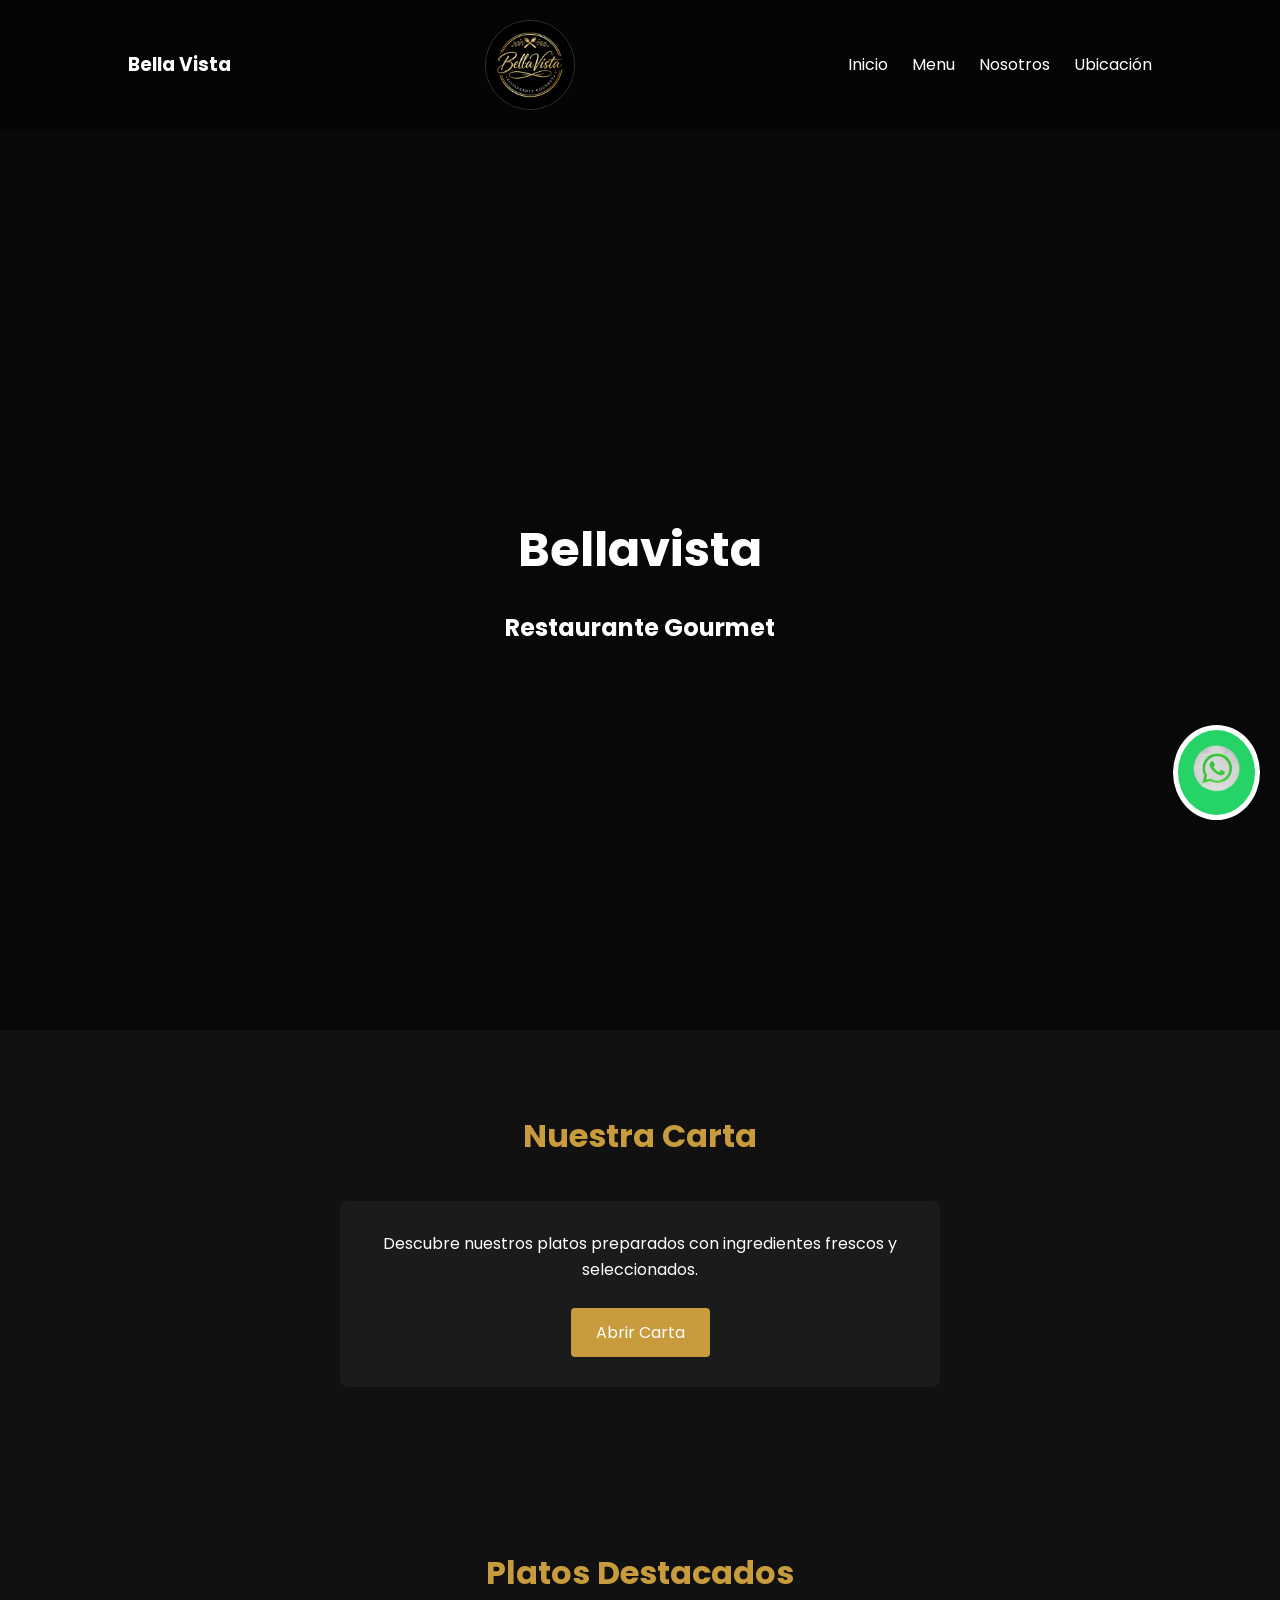
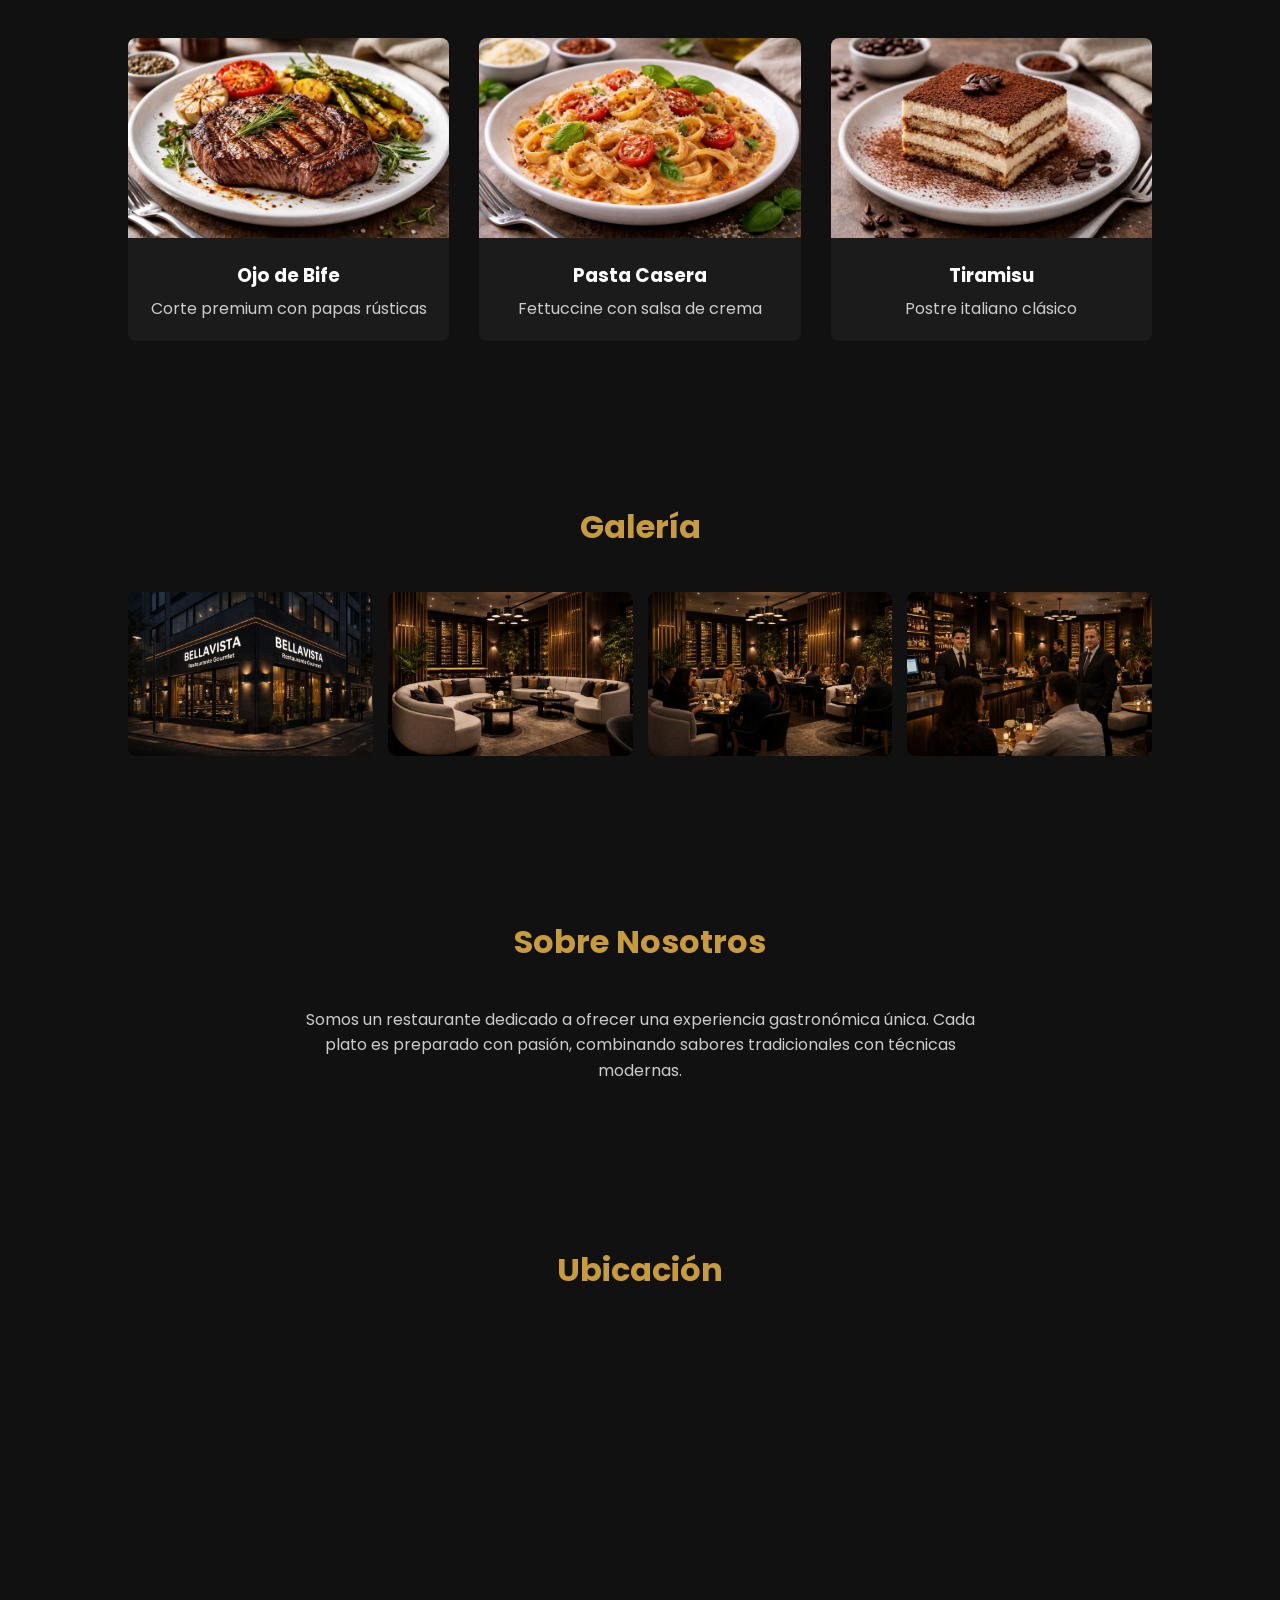
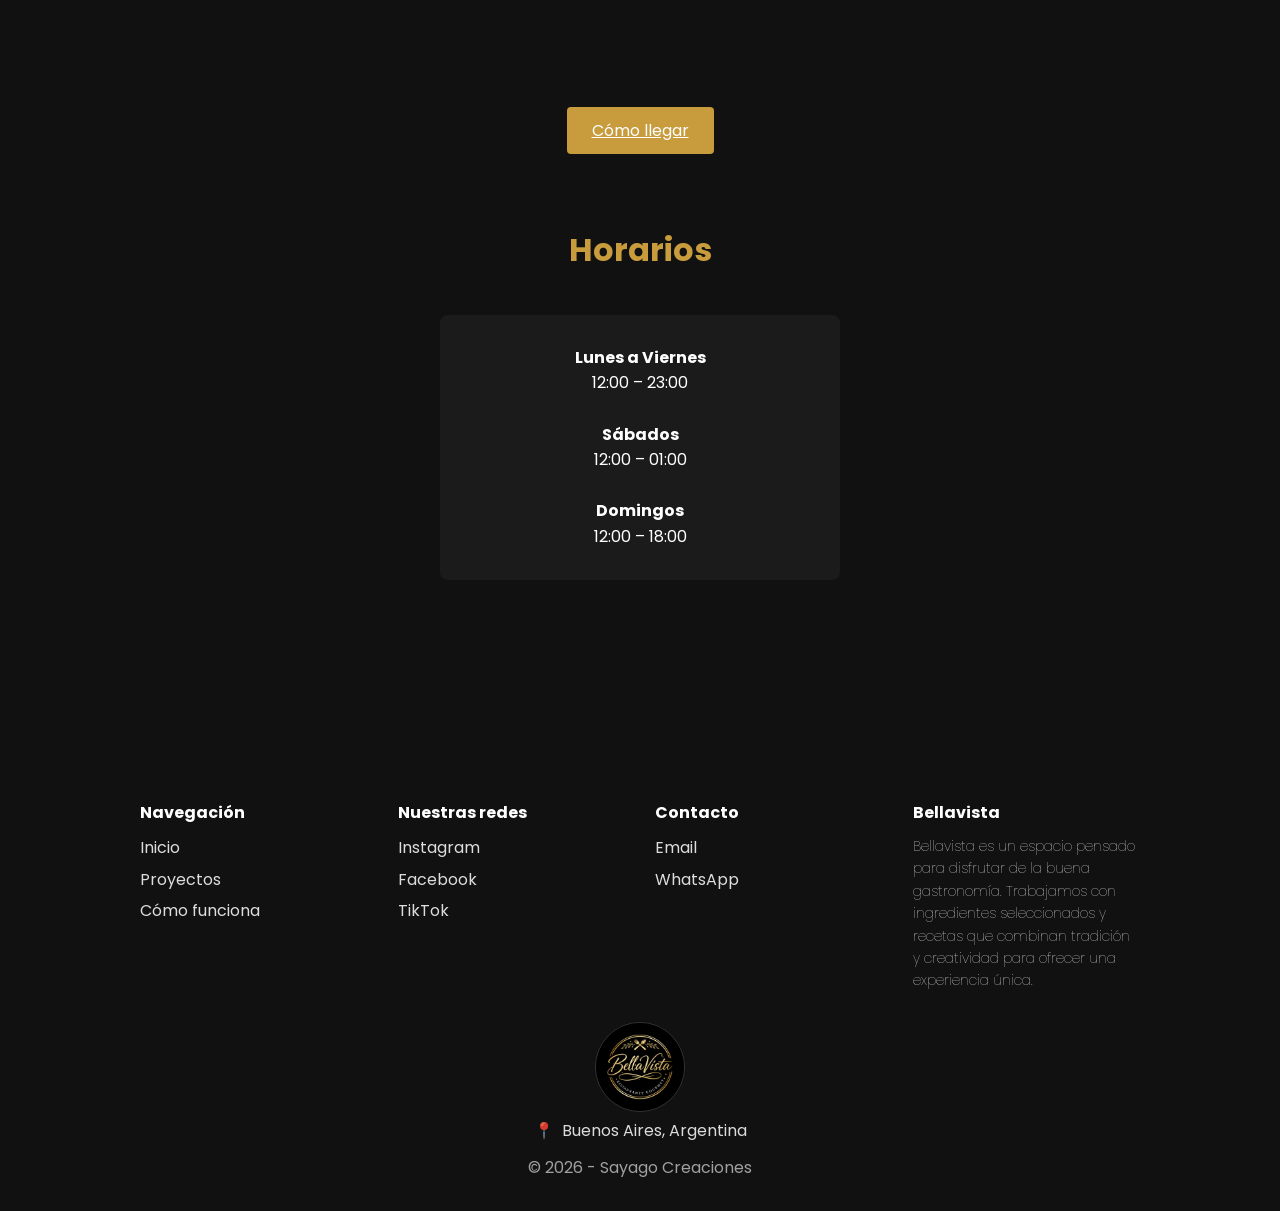
==== index.html @ aa57ad76 "inicio" ====
<!DOCTYPE html>
<html lang="es">
<head>
<meta charset="UTF-8">
<meta name="viewport" content="width=device-width, initial-scale=1.0">

<title>Restaurante Gourmet</title>

<link href="https://fonts.googleapis.com/css2?family=Poppins:wght@300;400;600&display=swap" rel="stylesheet">
<link rel="stylesheet" href="css/estilos.css" >

</head>
<body>

    <!-- NAVBAR -->

<nav>

<h3>Bella Vista</h3>
<img src="imagenes/logo.png" class="logo-header" >

<div>
<a href="#">Inicio</a>
<a href="#menu">Menu</a>
<a href="#nosotros">Nosotros</a>
<a href="#ubicacion">Ubicación</a>
</div>

</nav>

<!-- HERO -->

<section class="hero">

<div>
    <h1>Bellavista</h1>
<h2>Restaurante Gourmet</h2>

</div>

</section>

<!-- CARTA PREVIEW -->

<section class="section">

<h2>Nuestra Carta</h2>

<div class="menu-preview">

<p>Descubre nuestros platos preparados con ingredientes frescos y seleccionados.</p>

<br>

<button class="btn" onclick="openMenu()">Abrir Carta</button>

</div>

</section>

<!-- DESTACADOS -->


<section class="section" id="destacados">

<h2>Platos Destacados</h2>

<div class="grid-platos">

<div class="plato">
<img src="imagenes/ojo-de-bife.png">
<h3>Ojo de Bife</h3>
<p>Corte premium con papas rústicas</p>
</div>

<div class="plato">
<img src="imagenes/pastas-caseras.png">
<h3>Pasta Casera</h3>
<p>Fettuccine con salsa de crema</p>
</div>

<div class="plato">
<img src="imagenes/tiramisu.png">
<h3>Tiramisu</h3>
<p>Postre italiano clásico</p>
</div>

</div>

</section>

<!-- GALERIA -->

<section class="section">

<h2>Galería</h2>

<div class="galeria">

<img src="imagenes/frente.png">
<img src="imagenes/descanso.png">
<img src="imagenes/comedor.png">
<img src="imagenes/noche-elegante.png">

</div>

</section>

<!-- SOBRE NOSOTROS -->

<section class="section"id="nosotros">

<h2>Sobre Nosotros</h2>

<p class="about" >
Somos un restaurante dedicado a ofrecer una experiencia gastronómica única. 
Cada plato es preparado con pasión, combinando sabores tradicionales con técnicas modernas.
</p>

</section>

<!-- UBICACION -->

<section class="section">

<h2>Ubicación</h2>

<div class="map-container" id="ubicacion">

<iframe 
src="https://maps.google.com/maps?q=-34.6736,-58.5606&z=15&output=embed">
</iframe>

<br><br>

<a class="btn" target="_blank" href="https://www.google.com/maps/dir/?api=1&destination=-34.6736,-58.5606">
Cómo llegar
</a>

</div>

<!-- HORARIOS -->


<section class="section">

<h2>Horarios</h2>

<div class="horarios">

<p><strong>Lunes a Viernes</strong></p>
<p>12:00 – 23:00</p>

<br>

<p><strong>Sábados</strong></p>
<p>12:00 – 01:00</p>

<br>

<p><strong>Domingos</strong></p>
<p>12:00 – 18:00</p>

</div>

</section>


</section>

<!-- MODAL CARTA -->

<div class="modal" id="menuModal">

<div class="modal-content">

<span class="close" onclick="closeMenu()">&times;</span>

<h2>Carta</h2>

<br>

<div class="menu-header">

<button onclick="cambiarCategoria(-1)">❮</button>

<h3 id="categoriaTitulo">Entradas</h3>

<button onclick="cambiarCategoria(1)">❯</button>

</div>

<div id="menuContainer">

</div>



</div>

</div>


<a id="whatsapp" href="https://wa.me/5491164498340" target="_blank">
<img src="imagenes/icono-whatsapp.png"> 
</a>


<script src="js/script.js" ></script>



<footer id="contacto">

<div class="footer-grid">

<div>

<h4>Navegación</h4>

<a href="index.html">Inicio</a>
<a href="#proyectos">Proyectos</a>
<a href="menuQR.html">Cómo funciona</a>

</div>


<div>

<h4>Nuestras redes</h4>

<a href="#">Instagram</a>
<a href="#">Facebook</a>
<a href="#">TikTok</a>

</div>


<div>

<h4>Contacto</h4>

<a href="mailto:alex_sam951@hotmail.com.ar">Email</a>

<a href="https://wa.me/5491164498340">
WhatsApp
</a>

</div>


<div>

<h4>Bellavista</h4>

<p class="footer-paragraf">
Bellavista es un espacio pensado para disfrutar de la buena gastronomía.
Trabajamos con ingredientes seleccionados y recetas que combinan tradición
y creatividad para ofrecer una experiencia única.
</p>

</div>

</div>



<div class="footer-info">




<div class="logo-footer">
<img src="imagenes/logo.png" >
</div>
<p>
<span class="icon">📍</span>
Buenos Aires, Argentina
</p>
</div>
<p class="footer-copy">
© 2026 - Sayago Creaciones
</p>
</footer>
</body>
</html>
---- css/estilos.css ----
:root{

--color-primario:#c59d5f;
--color-secundario:#111;
--color-texto:#ffffff;
--color-background:#000;

--color-card:#1b1b1b;

--font-principal:'Poppins', sans-serif;

--border-radius:8px;

}

*{
margin:0;
padding:0;
box-sizing:border-box;
font-family:'Poppins',sans-serif;
}

body{
background:var(--color-secundario);
color:var(--color-texto);
line-height:1.6;
}

.logo-header{
    width: 90px;
    border: 1px solid rgb(53, 52, 52);
    border-radius: 50%;
}

/* NAV */

nav{
display:flex;
justify-content:space-between;
align-items:center;
padding:20px 10%;
background:#000000b1;
position:sticky;
top:0;
z-index: 3;
}

nav a{
color:white;
text-decoration:none;
margin-left:20px;
}

/* HERO */

.hero{
height:100vh;
background:url('https://images.unsplash.com/photo-1517248135467-4c7edcad34c4') center/cover;
display:flex;
align-items:center;
justify-content:center;
text-align:center;
}

.hero h1{
font-size:3rem;
margin-bottom:20px;
}

.btn{
background:#c89b3c;
padding:12px 25px;
border:none;
color:#fff;
font-size:16px;
cursor:pointer;
border-radius:4px;
transition:.3s;
}

.btn:hover{
background:#a67c2d;
}

/* Nuevo Hero */
.hero{
position:relative;
}

.hero::before{
content:"";
position:absolute;
top:0;
left:0;
width:100%;
height:100%;
background:rgba(0,0,0,0.5);
}

.hero div{
position:relative;
z-index:2;
}

/* SECCIONES */

.section{
padding:80px 10%;
text-align:center;
}

.section h2{
margin-bottom:40px;
font-size:2rem;
color:#c89b3c;
}

/* Destacados */

.grid-platos{
display:grid;
grid-template-columns:repeat(auto-fit,minmax(250px,1fr));
gap:30px;
}

.plato{
background:var(--color-card);
border-radius:var(--border-radius);
overflow:hidden;
transition:.3s;
}

.plato img{
width:100%;
height:200px;
object-fit:cover;
}

.plato h3{
margin:15px 0 5px 0;
}

.plato p{
padding-bottom:20px;
color:#ccc;
}

.plato:hover{
transform:translateY(-6px);
}


/* GALERIA */

.galeria{
display:grid;
grid-template-columns:repeat(auto-fit,minmax(200px,1fr));
gap:15px;
}

.galeria img{
width:100%;
border-radius:var(--border-radius);
transition:.3s;
}

.galeria img:hover{
transform:scale(1.05);
}

/* CARTA */

.menu-preview{
background:#1b1b1b;
padding:30px;
border-radius:8px;
max-width:600px;
margin:auto;
}

/* SOBRE NOSOTROS */

.about{
max-width:700px;
margin:auto;
color:#ccc;
}

/* MAPA */

.map-container{
margin-top:30px;
}

iframe{
width:100%;
height:350px;
border:none;
border-radius:8px;
}

/* HORARIOS */

.horarios{
background:var(--color-card);
max-width:400px;
margin:auto;
padding:30px;
border-radius:var(--border-radius);
}


/* MODAL */

.modal{
display:none;
position:fixed;
top:0;
left:0;
width:100%;
height:100%;
background:rgba(0,0,0,.8);
justify-content:center;
align-items:center;
}

.modal-content{
background:#1b1b1b;
padding:40px;
border-radius:10px;
width:90%;
max-width:700px;
}

.close{
float:right;
font-size:25px;
cursor:pointer;
}

.modal-content h3{
margin-top:20px;
margin-bottom:10px;
color:var(--color-primario);
}

/* MENU ITEMS */

.menu-item{
display:flex;
justify-content:space-between;
padding:10px 0;
border-bottom:1px solid #333;
}

.menu-item span{
color:#c89b3c;
}

/* BOTÓN WHATSAPP */

#whatsapp{
    width: 87px;
position:fixed;
bottom:80px;
right:20px;
background:#25D366;
border: 5px solid #fff;
border-radius:50%;
}

#whatsapp img{
    width: 77px;
}

/* footer */
.logo-footer img{

width:90px;
height:auto;
display:block;
background-color: #fffefe;
border-radius: 50%;
border: 1px solid rgb(53, 52, 52);
margin: auto;
}

footer{

background:#111;
color:white;
padding:50px 20px;

}
.footer-paragraf{
    font-size: 14px;
    font-weight:lighter;
}

.footer-grid{

max-width:1000px;
margin:auto;
display:grid;
grid-template-columns:repeat(auto-fit,minmax(200px,1fr));
gap:30px;

}

footer h4{

margin-bottom:10px;

}

footer a{

display:block;
color:#ddd;
text-decoration:none;
margin-bottom:6px;

}

footer a:hover{

color:white;

}

.footer-copy{

text-align:center;
margin-top:12px;
opacity:0.6;

}


.footer-info{

text-align:center;
margin-top:30px;

}

.footer-info p{

display:flex;
justify-content:center;
align-items:center;
gap:8px;
margin:6px 0;
opacity:0.85;

}

.icon{

font-size:16px;


}
footer{

background:#111;
color:white;
padding:60px 20px 30px 20px;

}

/* NUEVO MODAL */

.menu-header{
display:flex;
justify-content:center;
align-items:center;
gap:20px;
margin-bottom:20px;
}

.menu-header button{
background:var(--color-primario);
border:none;
color:white;
padding:8px 14px;
font-size:18px;
cursor:pointer;
border-radius:var(--border-radius);
}

.menu-header h3{
min-width:150px;
text-align:center;
}

.modal-content{

background:var(--color-card);
padding:30px;

border-radius:12px;

width:90%;
max-width:500px;

max-height:80vh;

display:flex;
flex-direction:column;

box-shadow:0 20px 40px rgba(0,0,0,0.5);

}
#menuContainer{

overflow-y:auto;

max-height:400px;

padding-right:5px;

}
.menu-item{

display:flex;
justify-content:space-between;
align-items:center;

padding:14px 0;

border-bottom:1px solid #333;

font-size:15px;

}

.menu-item span{

color:var(--color-primario);
font-weight:600;

}
.menu-item:hover{

background:rgba(255,255,255,0.03);

padding-left:8px;

transition:.2s;

}
.menu-header{

display:flex;

justify-content:space-between;

align-items:center;

margin-bottom:20px;

padding-bottom:10px;

border-bottom:1px solid #333;

}

.menu-header h3{

color:var(--color-primario);

font-size:20px;

}
.menu-header button{

background:var(--color-primario);

border:none;

color:white;

padding:8px 14px;

font-size:18px;

cursor:pointer;

border-radius:var(--border-radius);

transition:.2s;

}

.menu-header button:hover{

transform:scale(1.1);

}
.close{

font-size:26px;

cursor:pointer;

color:#aaa;

}

.close:hover{

color:white;

}
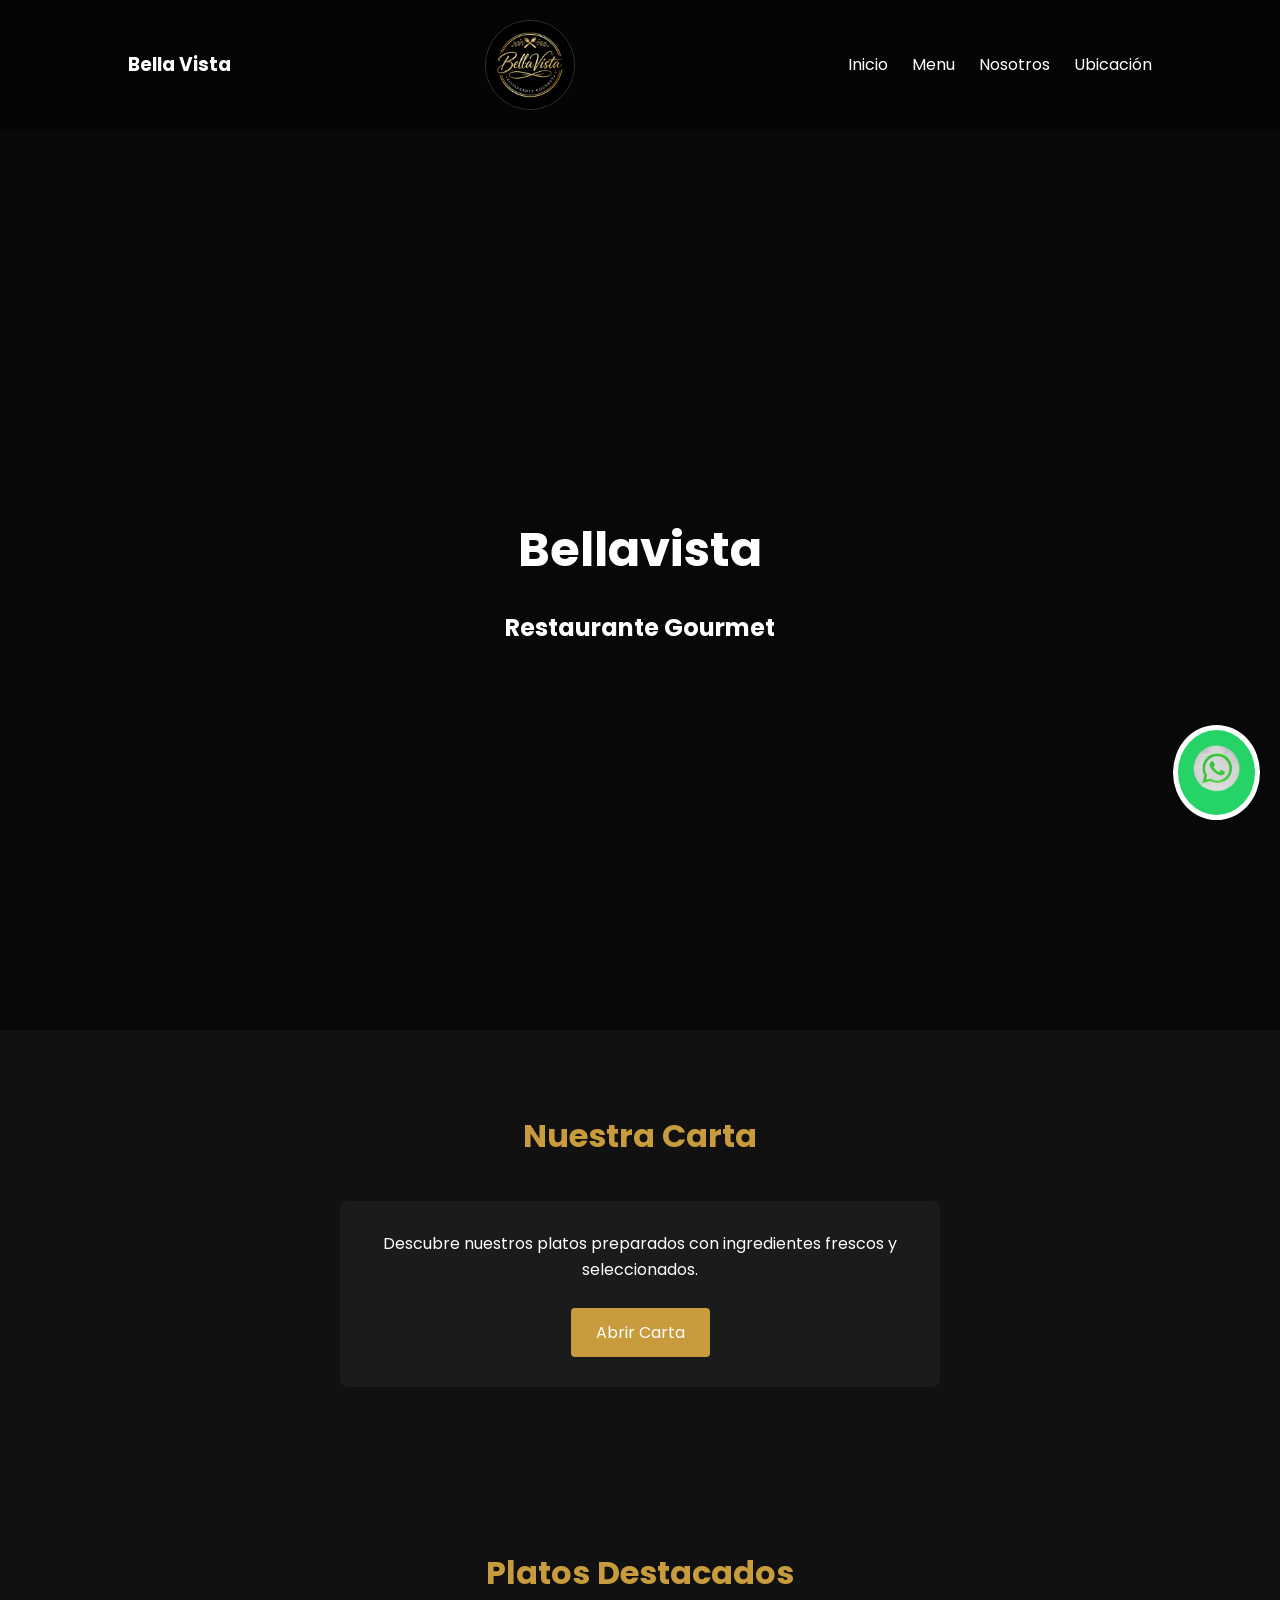
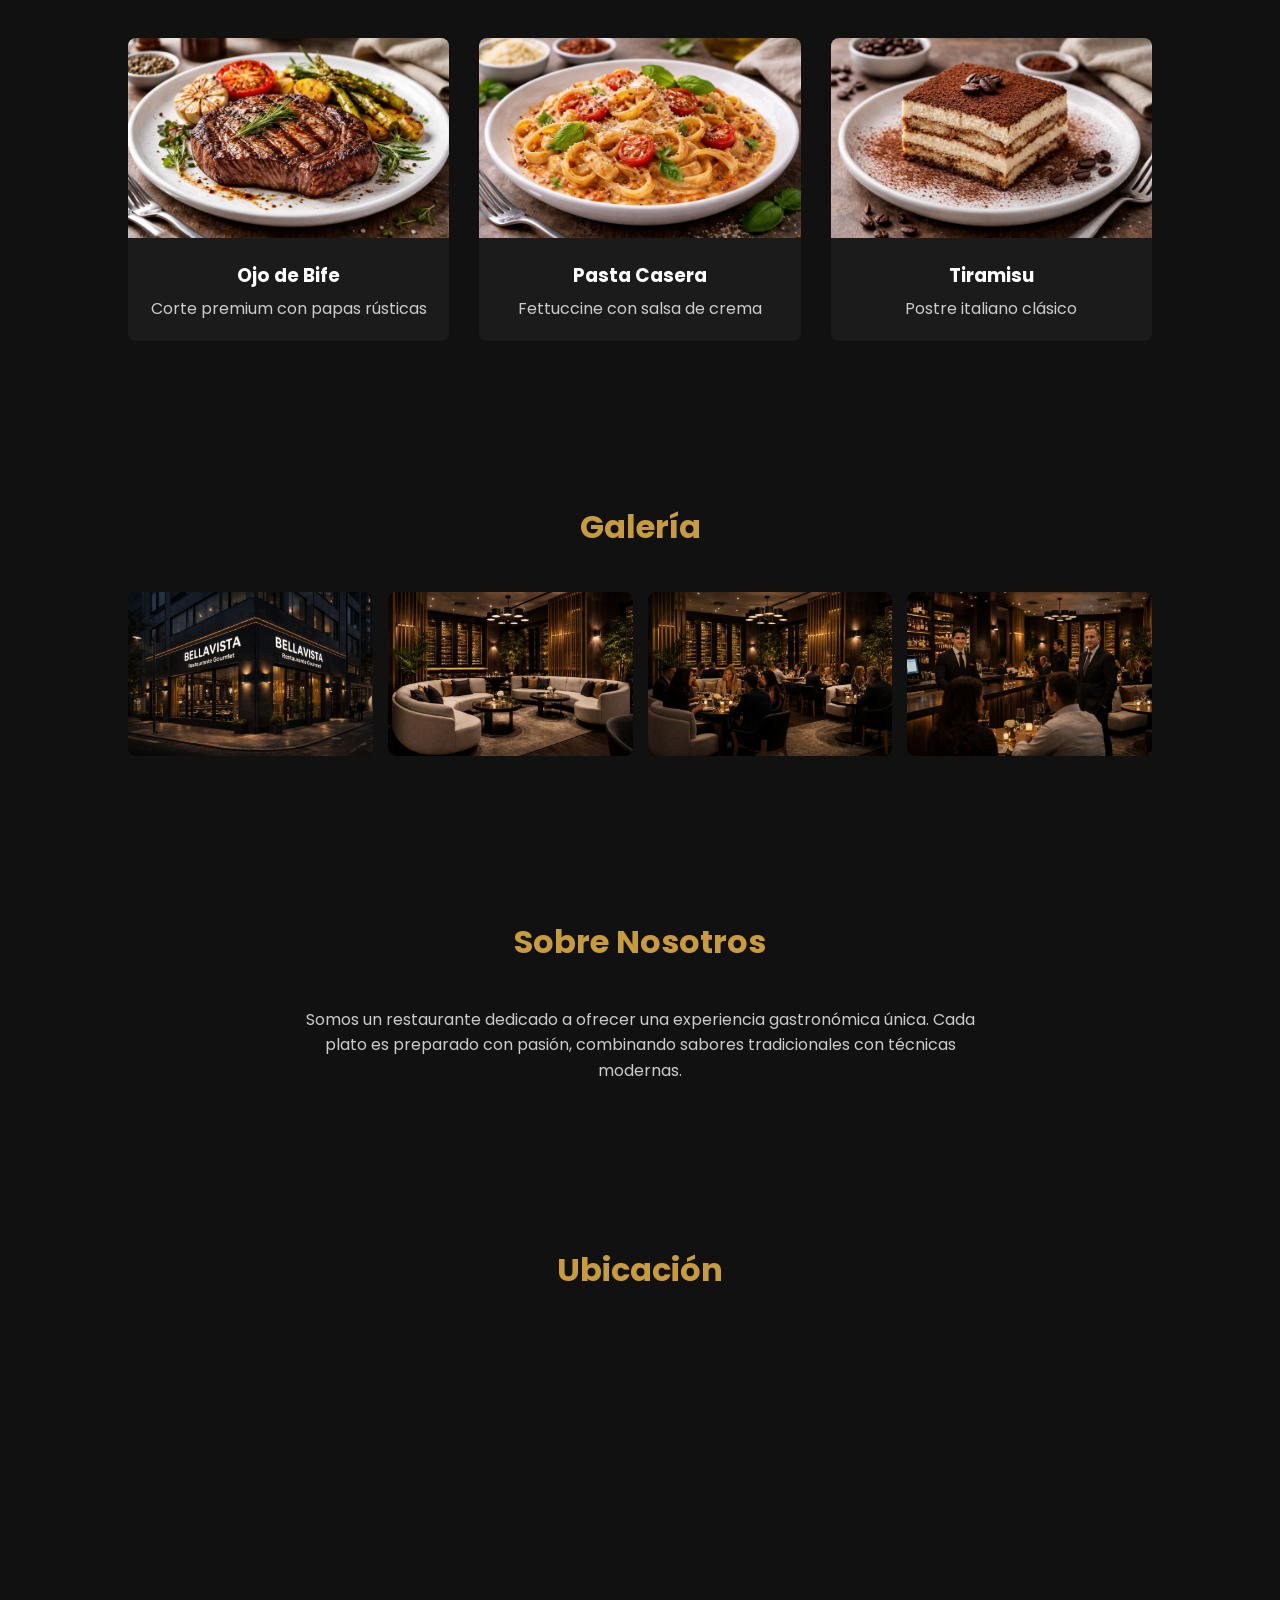
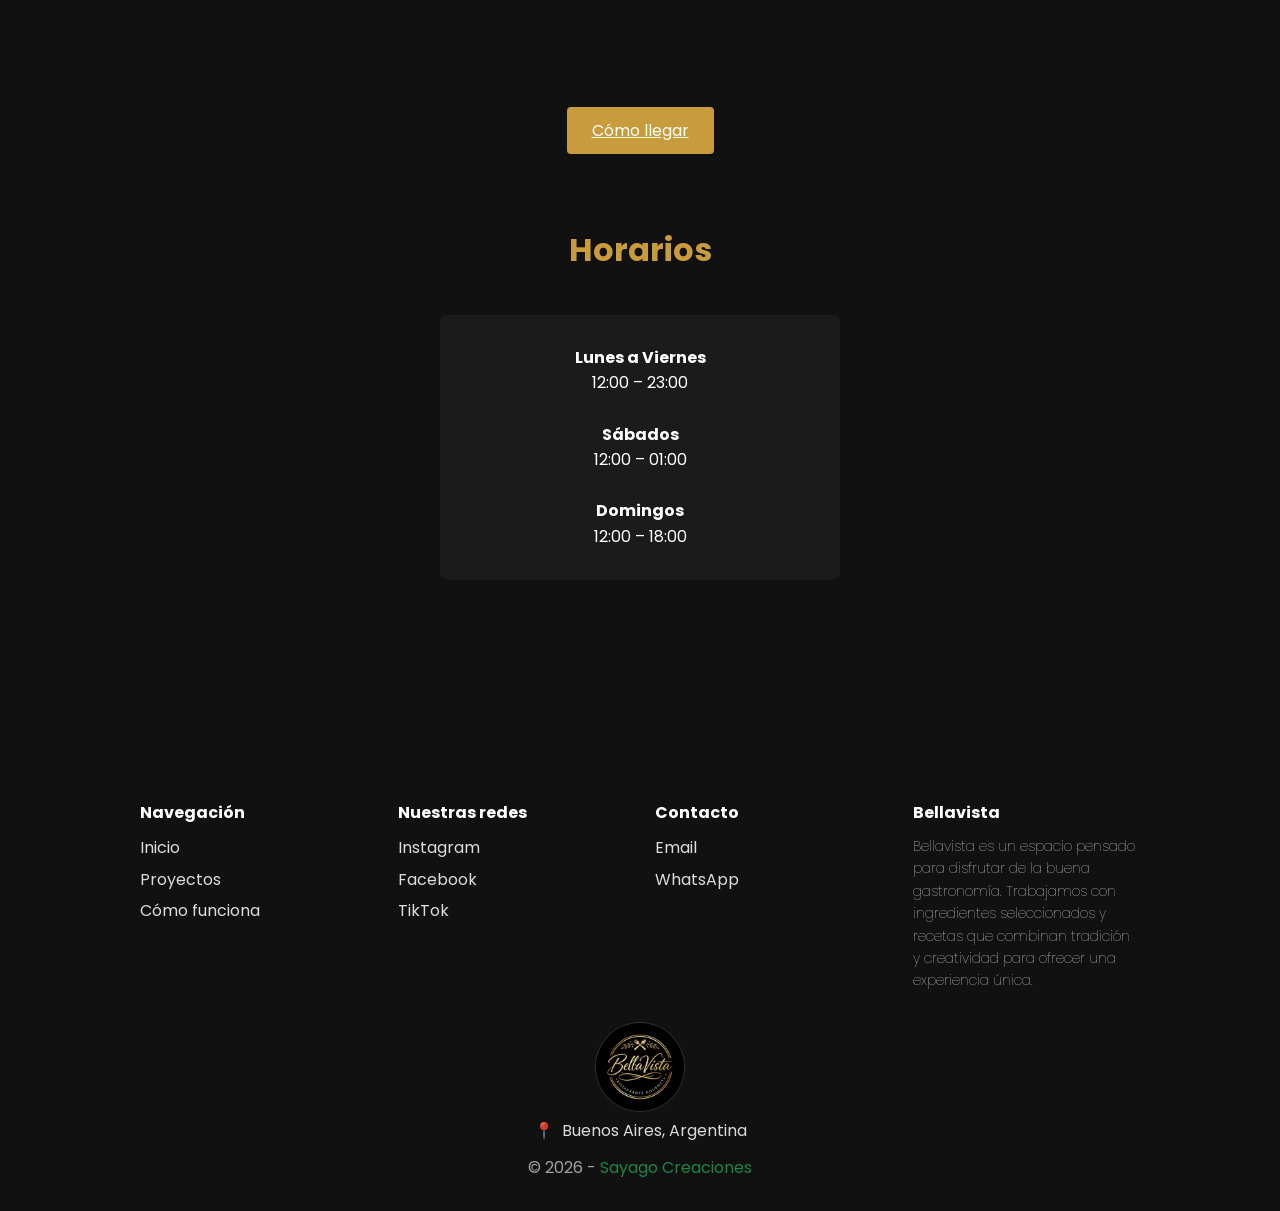
==== commit fa3379ac: "optimisacion web" ====
--- a/index.html
+++ b/index.html
@@ -8,6 +8,11 @@
 
 <link href="https://fonts.googleapis.com/css2?family=Poppins:wght@300;400;600&display=swap" rel="stylesheet">
 <link rel="stylesheet" href="css/estilos.css" >
+<!-- Favicon estándar -->
+    <link rel="icon" href="favicon.ico" type="image/x-icon">
+    <!-- Favicon PNG (alternativa) -->
+    <link rel="icon" href="favicon.ico" type="image/png">
+    <link rel="icon" href="logo.png" type="image/png">
 
 </head>
 <body>
@@ -279,8 +284,38 @@
 </p>
 </div>
 <p class="footer-copy">
-© 2026 - Sayago Creaciones
+© 2026 - 
+    <span id="contactLink" tabindex="0">
+  Sayago Creaciones
+</span>
+
+<div id="tooltip">Pedí tu web</div>
+
+</p>
+<p id="mensaje" style="display:none; color:#25D366; font-weight:bold;" >
+  Pedí tu web
 </p>
 </footer>
+<script>
+  const link = document.getElementById("contactLink");
+  const tooltip = document.getElementById("tooltip");
+
+  link.addEventListener("mouseover", () => {
+    tooltip.style.opacity = "1";
+  });
+
+  link.addEventListener("mouseout", () => {
+    tooltip.style.opacity = "0";
+  });
+
+  link.addEventListener("mousemove", (e) => {
+    tooltip.style.left = e.clientX + 15 + "px";
+    tooltip.style.top = e.clientY + 15 + "px";
+  });
+
+  link.addEventListener("click", () => {
+    window.location.href = "mailto:alex_sam951@hotmail.com.ar?subject=Quiero%20mi%20web";
+  });
+</script>
 </body>
 </html>
--- a/css/estilos.css
+++ b/css/estilos.css
@@ -369,6 +369,30 @@
 
 }
 
+
+#contactLink {
+  cursor: pointer;
+  color: #25D366; /* verde tipo WhatsApp */
+  transition: 0.3s;
+}
+
+#contactLink:hover {
+  text-decoration: underline;
+  color: #1ebe5d;
+}
+
+#tooltip {
+  position: fixed;
+  background: #25D366;
+  color: white;
+  padding: 6px 10px;
+  border-radius: 6px;
+  font-size: 14px;
+  pointer-events: none;
+  opacity: 0;
+  transition: opacity 0.2s ease;
+  z-index: 999;
+}
 /* NUEVO MODAL */
 
 .menu-header{
